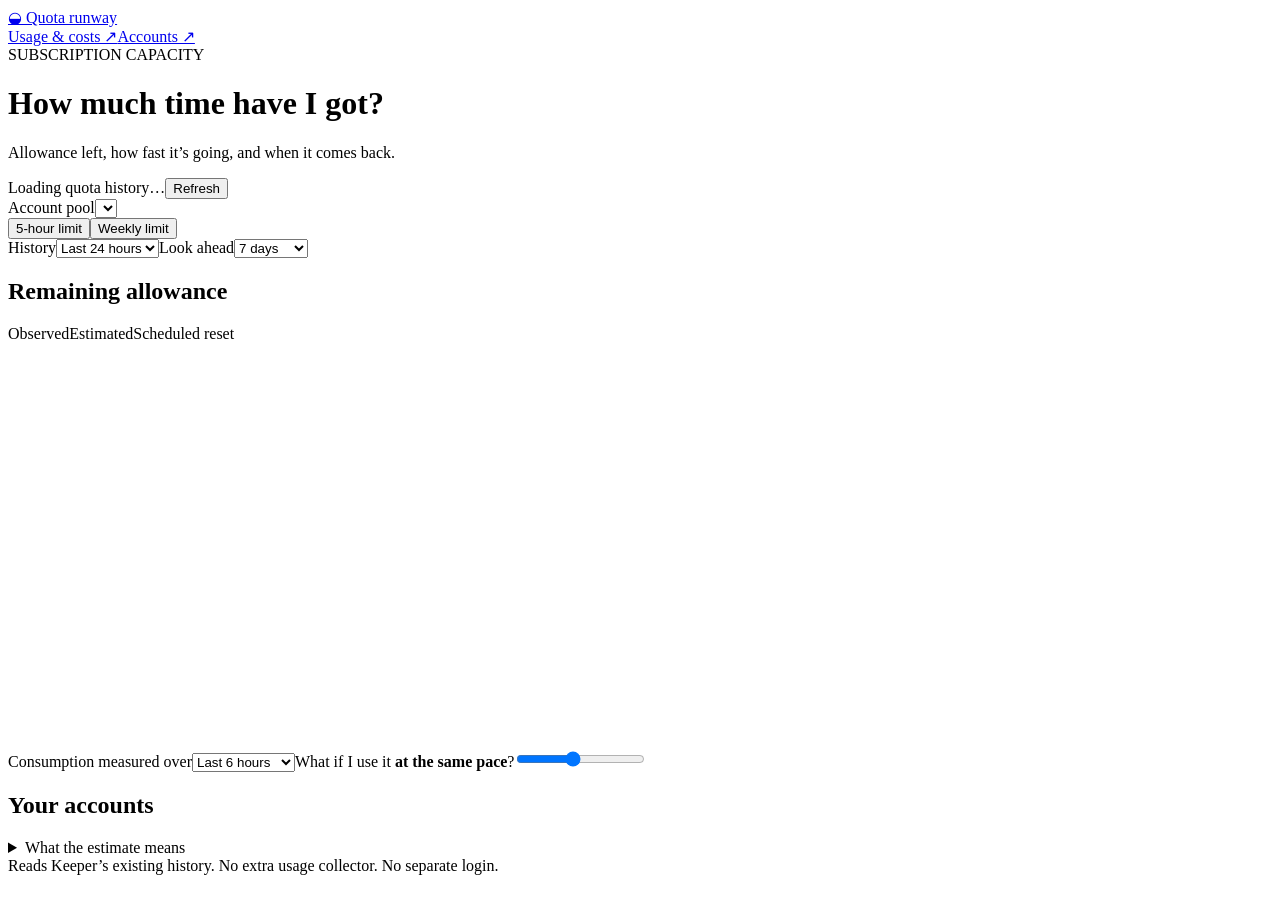
==== kubernetes/homelab/config/quota-runway/index.html @ c87cf953 "Add remaining quota runway with pooled history and reset forecasts" ====
<!doctype html><html lang="en"><head><meta charset="utf-8"><meta name="viewport" content="width=device-width,initial-scale=1"><title>Quota runway · Homelab</title><link rel="stylesheet" href="/runway/style.css"></head><body>
<header><a class="brand" href="/runway/">◒ <span>Quota runway</span></a><nav><a href="/">Usage & costs ↗</a><a href="https://cliproxy.erikfrankling.duckdns.org/management.html">Accounts ↗</a></nav></header>
<main><div class="intro"><div><div class="eyebrow">SUBSCRIPTION CAPACITY</div><h1>How much time have I got?</h1><p>Allowance left, how fast it’s going, and when it comes back.</p></div><div class="sync"><span id="updated">Loading quota history…</span><button id="refresh">Refresh</button></div></div>
<div id="error" role="alert" hidden></div>
<section class="controls"><label>Account pool<select id="pool"></select></label><div class="tabs" role="group" aria-label="Quota window"><button data-role="primary">5-hour limit</button><button data-role="secondary" class="active">Weekly limit</button></div><label>History<select id="past"><option value="6">Last 6 hours</option><option value="24" selected>Last 24 hours</option><option value="168">Last 7 days</option></select></label><label>Look ahead<select id="future"><option value="12">12 hours</option><option value="72">3 days</option><option value="168" selected>7 days</option></select></label></section>
<section class="stats" id="stats" aria-live="polite"></section>
<section class="chart-panel"><div class="chart-heading"><div><h2>Remaining allowance</h2><p id="chart-note"></p></div><div class="legend"><span><i class="solid"></i>Observed</span><span><i class="dash"></i>Estimated</span><span><i class="reset"></i>Scheduled reset</span></div></div><div class="plot"><svg id="chart" viewBox="0 0 1100 350" role="img" aria-label="Remaining subscription allowance over time"></svg><div id="tooltip" hidden></div></div><div class="forecast-controls"><label>Consumption measured over<select id="lookback"><option value="1">Last hour</option><option value="6" selected>Last 6 hours</option><option value="24">Last 24 hours</option></select></label><label class="pace">What if I use it <strong id="pace-value">at the same pace</strong>?<input id="pace" type="range" min="25" max="200" value="100" step="25" aria-label="Consumption rate multiplier"></label></div><p class="method" id="method"></p></section>
<section><div class="section-heading"><h2>Your accounts</h2><span id="coverage"></span></div><div id="accounts"></div></section>
<details><summary>What the estimate means</summary><p>Solid lines use Keeper’s observed remaining-quota percentages. Dashed lines assume each account continues at its own measured pace, multiplied by the slider. Rate uses observed consumption within quota cycles; resets and time spent blocked at zero are excluded. At least five minutes of usable observations are required. Large gaps stay blank. Data older than 15 minutes, or past its stated reset, is marked stale and cannot produce a forecast.</p><p>Each reset marker comes from the provider’s next reset time. No later reset dates are invented. Resetting to a full allowance is an estimate until a new observation confirms it. Unknown consumption rates show reset markers but no invented descending line. Both short and weekly limits can restrict access; read the other-limit status on each account.</p><p>Totals combine only accounts from the same provider and plan. One full allowance means 100% of one account’s selected limit, not a guaranteed token count. These are usage estimates, not guarantees: model mix, long contexts, tools, and account routing change consumption.</p></details>
<footer>Reads Keeper’s existing history. No extra usage collector. No separate login. <span id="sampling"></span></footer></main><script type="module" src="/runway/app.mjs"></script></body></html>
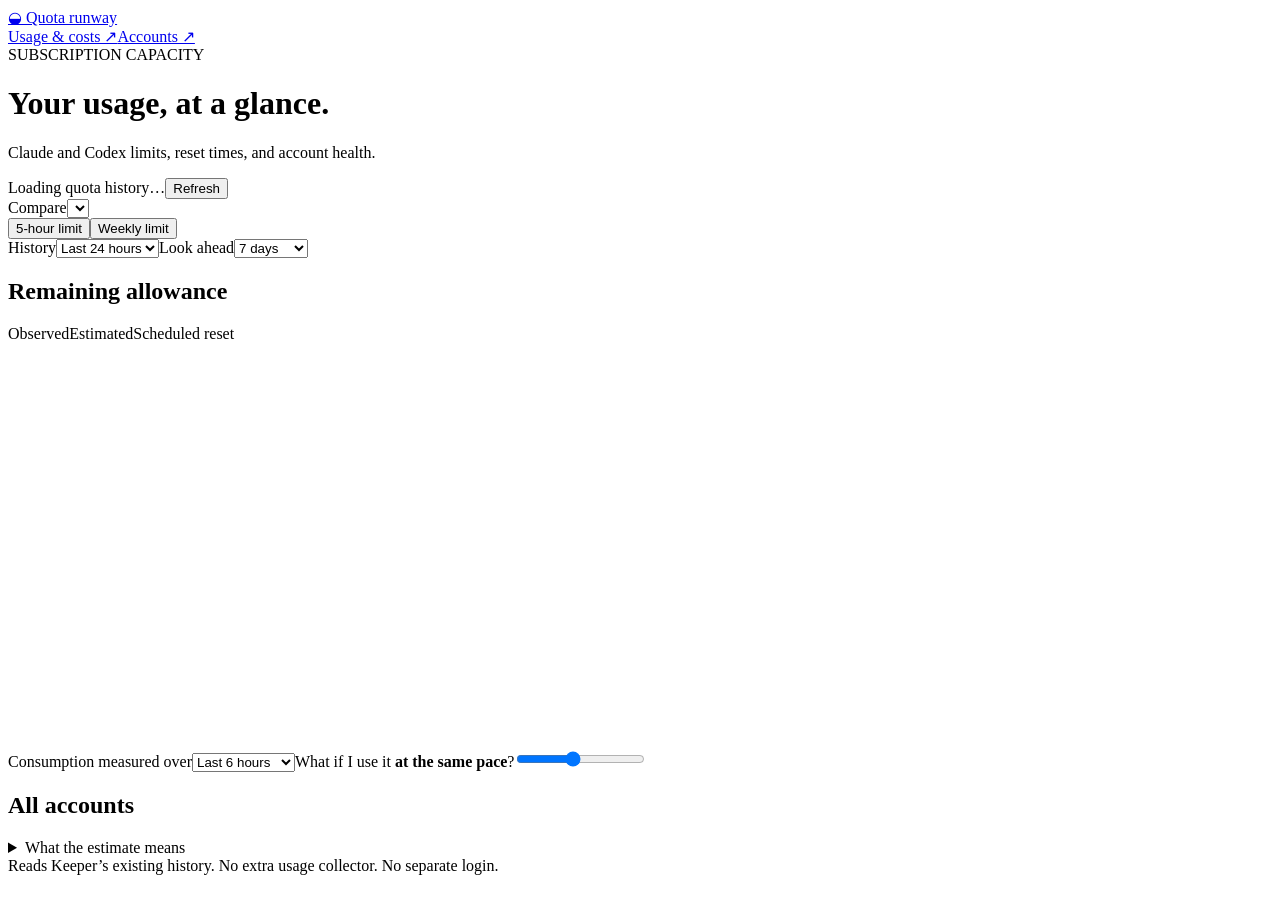
==== commit 6c666dd4: "Fix quota recovery, display scoped limits and compare providers" ====
--- a/kubernetes/homelab/config/quota-runway/index.html
+++ b/kubernetes/homelab/config/quota-runway/index.html
@@ -1,10 +1,10 @@
 <!doctype html><html lang="en"><head><meta charset="utf-8"><meta name="viewport" content="width=device-width,initial-scale=1"><title>Quota runway · Homelab</title><link rel="stylesheet" href="/runway/style.css"></head><body>
 <header><a class="brand" href="/runway/">◒ <span>Quota runway</span></a><nav><a href="/">Usage & costs ↗</a><a href="https://cliproxy.erikfrankling.duckdns.org/management.html">Accounts ↗</a></nav></header>
-<main><div class="intro"><div><div class="eyebrow">SUBSCRIPTION CAPACITY</div><h1>How much time have I got?</h1><p>Allowance left, how fast it’s going, and when it comes back.</p></div><div class="sync"><span id="updated">Loading quota history…</span><button id="refresh">Refresh</button></div></div>
+<main><div class="intro"><div><div class="eyebrow">SUBSCRIPTION CAPACITY</div><h1>Your usage, at a glance.</h1><p>Claude and Codex limits, reset times, and account health.</p></div><div class="sync"><span id="updated">Loading quota history…</span><button id="refresh">Refresh</button></div></div>
 <div id="error" role="alert" hidden></div>
-<section class="controls"><label>Account pool<select id="pool"></select></label><div class="tabs" role="group" aria-label="Quota window"><button data-role="primary">5-hour limit</button><button data-role="secondary" class="active">Weekly limit</button></div><label>History<select id="past"><option value="6">Last 6 hours</option><option value="24" selected>Last 24 hours</option><option value="168">Last 7 days</option></select></label><label>Look ahead<select id="future"><option value="12">12 hours</option><option value="72">3 days</option><option value="168" selected>7 days</option></select></label></section>
+<section class="controls"><label>Compare<select id="pool"></select></label><div class="tabs" role="group" aria-label="Quota window"><button data-role="primary">5-hour limit</button><button data-role="secondary" class="active">Weekly limit</button></div><label>History<select id="past"><option value="6">Last 6 hours</option><option value="24" selected>Last 24 hours</option><option value="168">Last 7 days</option></select></label><label>Look ahead<select id="future"><option value="12">12 hours</option><option value="72">3 days</option><option value="168" selected>7 days</option></select></label></section>
 <section class="stats" id="stats" aria-live="polite"></section>
-<section class="chart-panel"><div class="chart-heading"><div><h2>Remaining allowance</h2><p id="chart-note"></p></div><div class="legend"><span><i class="solid"></i>Observed</span><span><i class="dash"></i>Estimated</span><span><i class="reset"></i>Scheduled reset</span></div></div><div class="plot"><svg id="chart" viewBox="0 0 1100 350" role="img" aria-label="Remaining subscription allowance over time"></svg><div id="tooltip" hidden></div></div><div class="forecast-controls"><label>Consumption measured over<select id="lookback"><option value="1">Last hour</option><option value="6" selected>Last 6 hours</option><option value="24">Last 24 hours</option></select></label><label class="pace">What if I use it <strong id="pace-value">at the same pace</strong>?<input id="pace" type="range" min="25" max="200" value="100" step="25" aria-label="Consumption rate multiplier"></label></div><p class="method" id="method"></p></section>
-<section><div class="section-heading"><h2>Your accounts</h2><span id="coverage"></span></div><div id="accounts"></div></section>
-<details><summary>What the estimate means</summary><p>Solid lines use Keeper’s observed remaining-quota percentages. Dashed lines assume each account continues at its own measured pace, multiplied by the slider. Rate uses observed consumption within quota cycles; resets and time spent blocked at zero are excluded. At least five minutes of usable observations are required. Large gaps stay blank. Data older than 15 minutes, or past its stated reset, is marked stale and cannot produce a forecast.</p><p>Each reset marker comes from the provider’s next reset time. No later reset dates are invented. Resetting to a full allowance is an estimate until a new observation confirms it. Unknown consumption rates show reset markers but no invented descending line. Both short and weekly limits can restrict access; read the other-limit status on each account.</p><p>Totals combine only accounts from the same provider and plan. One full allowance means 100% of one account’s selected limit, not a guaranteed token count. These are usage estimates, not guarantees: model mix, long contexts, tools, and account routing change consumption.</p></details>
+<section class="chart-panel"><div class="chart-heading"><div><h2>Remaining allowance</h2><p id="chart-note"></p></div><div class="legend" id="legend"><span><i class="solid"></i>Observed</span><span><i class="dash"></i>Estimated</span><span><i class="reset"></i>Scheduled reset</span></div></div><div class="plot"><svg id="chart" viewBox="0 0 1100 350" role="img" aria-label="Remaining subscription allowance over time"></svg><div id="tooltip" hidden></div></div><div class="forecast-controls"><label>Consumption measured over<select id="lookback"><option value="1">Last hour</option><option value="6" selected>Last 6 hours</option><option value="24">Last 24 hours</option></select></label><label class="pace">What if I use it <strong id="pace-value">at the same pace</strong>?<input id="pace" type="range" min="25" max="200" value="100" step="25" aria-label="Consumption rate multiplier"></label></div><p class="method" id="method"></p></section>
+<section><div class="section-heading"><h2>All accounts</h2><span id="coverage"></span></div><div id="accounts"></div></section>
+<dialog id="reset-dialog"><form method="dialog"><h2>Reset usage</h2><p id="reset-account-name"></p><p>This consumes a provider reset grant. Only the listed limits are cleared.</p><label>Reset grant<select id="reset-grant"></select></label><div class="dialog-actions"><button value="cancel">Cancel</button><button value="confirm">Use reset grant</button></div></form></dialog><details><summary>What the estimate means</summary><p>Solid lines use Keeper’s observed remaining-quota percentages. Dashed lines assume each account continues at its own measured pace, multiplied by the slider. Rate uses observed consumption within quota cycles; resets and time spent blocked at zero are excluded. At least five minutes of usable observations are required. Large gaps stay blank. Data older than 15 minutes, or past its stated reset, is marked stale and cannot produce a forecast.</p><p>Each reset marker comes from the provider’s next reset time. No later reset dates are invented. Resetting to a full allowance is an estimate until a new observation confirms it. Unknown consumption rates show current readings and reset markers without a descending line. Both short and weekly limits can restrict access; read the other-limit status on each account.</p><p>Each line averages the remaining percentage for accounts from the same provider and plan. Comparing Claude and Codex does not imply equal token budgets. These are usage estimates, not guarantees: model mix, long contexts, tools, and account routing change consumption.</p></details>
 <footer>Reads Keeper’s existing history. No extra usage collector. No separate login. <span id="sampling"></span></footer></main><script type="module" src="/runway/app.mjs"></script></body></html>
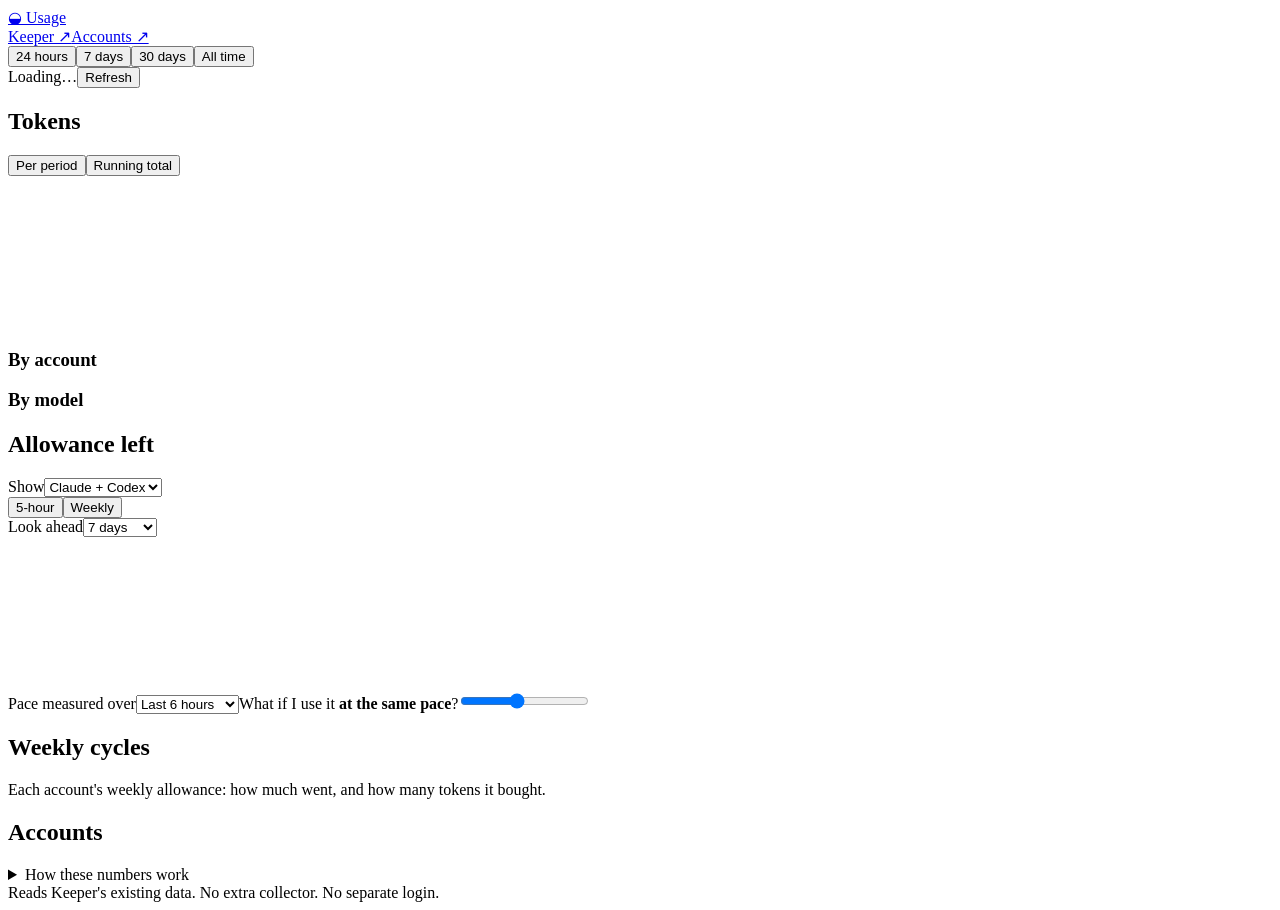
==== commit a6d751ff: "Quota runway: full token history, per-account allowance, one range for every panel The page only sho" ====
--- a/kubernetes/homelab/config/quota-runway/index.html
+++ b/kubernetes/homelab/config/quota-runway/index.html
@@ -1,10 +1,22 @@
-<!doctype html><html lang="en"><head><meta charset="utf-8"><meta name="viewport" content="width=device-width,initial-scale=1"><title>Quota runway · Homelab</title><link rel="stylesheet" href="/runway/style.css"></head><body>
-<header><a class="brand" href="/runway/">◒ <span>Quota runway</span></a><nav><a href="/">Usage & costs ↗</a><a href="https://cliproxy.erikfrankling.duckdns.org/management.html">Accounts ↗</a></nav></header>
-<main><div class="intro"><div><div class="eyebrow">SUBSCRIPTION CAPACITY</div><h1>Your usage, at a glance.</h1><p>Claude and Codex limits, reset times, and account health.</p></div><div class="sync"><span id="updated">Loading quota history…</span><button id="refresh">Refresh</button></div></div>
+<!doctype html><html lang="en"><head><meta charset="utf-8"><meta name="viewport" content="width=device-width,initial-scale=1"><title>Usage · Homelab</title><link rel="stylesheet" href="/runway/style.css"></head><body>
+<header><a class="brand" href="/runway/">◒ <span>Usage</span></a><nav><a href="/">Keeper ↗</a><a href="https://cliproxy.erikfrankling.duckdns.org/management.html">Accounts ↗</a></nav></header>
+<main>
+<div class="topbar"><div class="tabs range" role="group" aria-label="Time range"><button data-range="24h">24 hours</button><button data-range="7d" class="active">7 days</button><button data-range="30d">30 days</button><button data-range="all">All time</button></div><div class="sync"><span id="updated">Loading…</span><button id="refresh">Refresh</button></div></div>
 <div id="error" role="alert" hidden></div>
-<section class="controls"><label>Compare<select id="pool"></select></label><div class="tabs" role="group" aria-label="Quota window"><button data-role="primary">5-hour limit</button><button data-role="secondary" class="active">Weekly limit</button></div><label>History<select id="past"><option value="6">Last 6 hours</option><option value="24" selected>Last 24 hours</option><option value="168">Last 7 days</option></select></label><label>Look ahead<select id="future"><option value="12">12 hours</option><option value="72">3 days</option><option value="168" selected>7 days</option></select></label></section>
-<section class="stats" id="stats" aria-live="polite"></section>
-<section class="chart-panel"><div class="chart-heading"><div><h2>Remaining allowance</h2><p id="chart-note"></p></div><div class="legend" id="legend"><span><i class="solid"></i>Observed</span><span><i class="dash"></i>Estimated</span><span><i class="reset"></i>Scheduled reset</span></div></div><div class="plot"><svg id="chart" viewBox="0 0 1100 350" role="img" aria-label="Remaining subscription allowance over time"></svg><div id="tooltip" hidden></div></div><div class="forecast-controls"><label>Consumption measured over<select id="lookback"><option value="1">Last hour</option><option value="6" selected>Last 6 hours</option><option value="24">Last 24 hours</option></select></label><label class="pace">What if I use it <strong id="pace-value">at the same pace</strong>?<input id="pace" type="range" min="25" max="200" value="100" step="25" aria-label="Consumption rate multiplier"></label></div><p class="method" id="method"></p></section>
-<section><div class="section-heading"><h2>All accounts</h2><span id="coverage"></span></div><div id="accounts"></div></section>
-<dialog id="reset-dialog"><form method="dialog"><h2>Reset usage</h2><p id="reset-account-name"></p><p>This consumes a provider reset grant. Only the listed limits are cleared.</p><label>Reset grant<select id="reset-grant"></select></label><div class="dialog-actions"><button value="cancel">Cancel</button><button value="confirm">Use reset grant</button></div></form></dialog><details><summary>What the estimate means</summary><p>Solid lines use Keeper’s observed remaining-quota percentages. Dashed lines assume each account continues at its own measured pace, multiplied by the slider. Rate uses observed consumption within quota cycles; resets and time spent blocked at zero are excluded. At least five minutes of usable observations are required. Large gaps stay blank. Data older than 15 minutes, or past its stated reset, is marked stale and cannot produce a forecast.</p><p>Each reset marker comes from the provider’s next reset time. No later reset dates are invented. Resetting to a full allowance is an estimate until a new observation confirms it. Unknown consumption rates show current readings and reset markers without a descending line. Both short and weekly limits can restrict access; read the other-limit status on each account.</p><p>Each line averages the remaining percentage for accounts from the same provider and plan. Comparing Claude and Codex does not imply equal token budgets. These are usage estimates, not guarantees: model mix, long contexts, tools, and account routing change consumption.</p></details>
-<footer>Reads Keeper’s existing history. No extra usage collector. No separate login. <span id="sampling"></span></footer></main><script type="module" src="/runway/app.mjs"></script></body></html>
+<section class="stats" id="kpis" aria-live="polite"></section>
+
+<section class="panel"><div class="panel-heading"><div><h2>Tokens</h2><p id="spend-note"></p></div><div class="tabs small" role="group" aria-label="Token chart mode"><button data-mode="bars" class="active">Per period</button><button data-mode="total">Running total</button></div></div>
+<div class="legend" id="spend-legend"></div><div class="plot"><svg id="spend" role="img" aria-label="Tokens through the proxy over time"></svg><div class="tooltip" id="spend-tip" hidden></div></div>
+<div class="split"><div><h3>By account</h3><div id="by-account"></div></div><div><h3>By model</h3><div id="by-model"></div></div></div></section>
+
+<section class="panel"><div class="panel-heading"><div><h2>Allowance left</h2><p id="chart-note"></p></div><div class="controls"><label>Show<select id="pool"><option value="all">Claude + Codex</option><option value="claude">Claude</option><option value="codex">Codex</option></select></label><div class="tabs small" role="group" aria-label="Quota window"><button data-kind="short">5-hour</button><button data-kind="weekly" class="active">Weekly</button></div><label>Look ahead<select id="future"><option value="0">None</option><option value="12">12 hours</option><option value="72">3 days</option><option value="168" selected>7 days</option></select></label></div></div>
+
+<div class="legend" id="legend"></div><div class="plot"><svg id="chart" role="img" aria-label="Remaining subscription allowance per account"></svg><div class="tooltip" id="tooltip" hidden></div></div>
+<div class="forecast-controls"><label>Pace measured over<select id="lookback"><option value="1">Last hour</option><option value="6" selected>Last 6 hours</option><option value="24">Last 24 hours</option></select></label><label class="pace">What if I use it <strong id="pace-value">at the same pace</strong>?<input id="pace" type="range" min="25" max="200" value="100" step="25" aria-label="Consumption rate multiplier"></label></div><p class="method" id="method"></p></section>
+
+<section class="panel"><div class="panel-heading"><div><h2>Weekly cycles</h2><p>Each account's weekly allowance: how much went, and how many tokens it bought.</p></div></div><div id="cycles"></div></section>
+
+<section><div class="section-heading"><h2>Accounts</h2><span id="coverage"></span></div><div id="accounts"></div></section>
+<dialog id="reset-dialog"><form method="dialog"><h2>Reset usage</h2><p id="reset-account-name"></p><p>This consumes a provider reset grant. Only the listed limits are cleared.</p><label>Reset grant<select id="reset-grant"></select></label><div class="dialog-actions"><button value="cancel">Cancel</button><button value="confirm">Use reset grant</button></div></form></dialog>
+<details><summary>How these numbers work</summary><p>Tokens are every request Keeper recorded from the proxy (input including cache reads, plus output). Keeper has recorded since the proxy started; “All time” starts at the first recorded day.</p><p>Allowance lines are each account's remaining percentage as observed by Keeper, one line per account. Breaks mean a new quota cycle or missing readings. Keeper keeps 30 days of quota history. Dashed lines assume each account keeps its own measured pace, multiplied by the slider, and refill at the provider's next reported reset; later resets are not invented. Accounts on different plans have different token budgets.</p><p>Weekly cycles use Keeper's per-cycle token totals. “Tokens per 1%” is the cycle's tokens divided by the percentage points it used; a manual reset in the middle of a week makes that number too high.</p></details>
+<footer>Reads Keeper's existing data. No extra collector. No separate login.</footer></main><script type="module" src="/runway/app.mjs"></script></body></html>
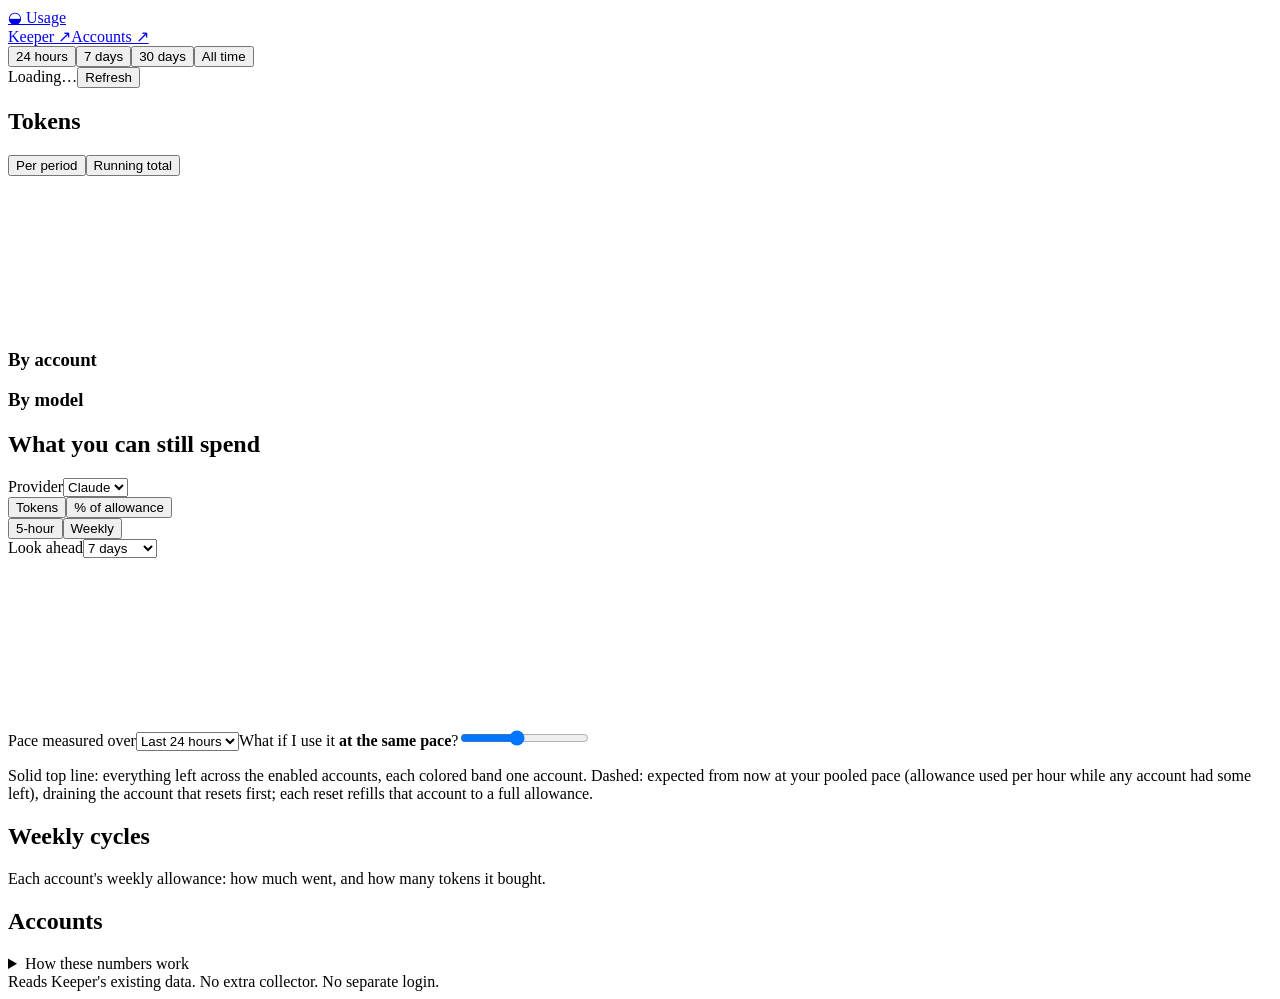
==== commit 864d2e8e: "Quota runway: stack every account's allowance and forecast what is left to spend Per provider, the r" ====
--- a/kubernetes/homelab/config/quota-runway/index.html
+++ b/kubernetes/homelab/config/quota-runway/index.html
@@ -9,14 +9,15 @@
 <div class="legend" id="spend-legend"></div><div class="plot"><svg id="spend" role="img" aria-label="Tokens through the proxy over time"></svg><div class="tooltip" id="spend-tip" hidden></div></div>
 <div class="split"><div><h3>By account</h3><div id="by-account"></div></div><div><h3>By model</h3><div id="by-model"></div></div></div></section>
 
-<section class="panel"><div class="panel-heading"><div><h2>Allowance left</h2><p id="chart-note"></p></div><div class="controls"><label>Show<select id="pool"><option value="all">Claude + Codex</option><option value="claude">Claude</option><option value="codex">Codex</option></select></label><div class="tabs small" role="group" aria-label="Quota window"><button data-kind="short">5-hour</button><button data-kind="weekly" class="active">Weekly</button></div><label>Look ahead<select id="future"><option value="0">None</option><option value="12">12 hours</option><option value="72">3 days</option><option value="168" selected>7 days</option></select></label></div></div>
+<section class="panel"><div class="panel-heading"><div><h2>What you can still spend</h2><p id="chart-note"></p></div><div class="controls"><label>Provider<select id="pool"><option value="claude" selected>Claude</option><option value="codex">Codex</option></select></label><div class="tabs small" role="group" aria-label="Unit"><button data-unit="tokens" class="active">Tokens</button><button data-unit="percent">% of allowance</button></div><div class="tabs small" role="group" aria-label="Quota window"><button data-kind="short">5-hour</button><button data-kind="weekly" class="active">Weekly</button></div><label>Look ahead<select id="future"><option value="0">None</option><option value="12">12 hours</option><option value="72">3 days</option><option value="168" selected>7 days</option></select></label></div></div>
+<p class="outlook" id="outlook"></p>
+<div class="legend" id="legend"></div><div class="plot"><svg id="chart" role="img" aria-label="Allowance left across all accounts, stacked, with the expected use"></svg><div class="tooltip" id="tooltip" hidden></div></div>
+<div class="forecast-controls"><label>Pace measured over<select id="lookback"><option value="6">Last 6 hours</option><option value="24" selected>Last 24 hours</option><option value="72">Last 3 days</option><option value="168">Last 7 days</option></select></label><label class="pace">What if I use it <strong id="pace-value">at the same pace</strong>?<input id="pace" type="range" min="25" max="200" value="100" step="25" aria-label="Consumption rate multiplier"></label></div><p class="method">Solid top line: everything left across the enabled accounts, each colored band one account. Dashed: expected from now at your pooled pace (allowance used per hour while any account had some left), draining the account that resets first; each reset refills that account to a full allowance.</p></section>
 
-<div class="legend" id="legend"></div><div class="plot"><svg id="chart" role="img" aria-label="Remaining subscription allowance per account"></svg><div class="tooltip" id="tooltip" hidden></div></div>
-<div class="forecast-controls"><label>Pace measured over<select id="lookback"><option value="1">Last hour</option><option value="6" selected>Last 6 hours</option><option value="24">Last 24 hours</option></select></label><label class="pace">What if I use it <strong id="pace-value">at the same pace</strong>?<input id="pace" type="range" min="25" max="200" value="100" step="25" aria-label="Consumption rate multiplier"></label></div><p class="method" id="method"></p></section>
 
 <section class="panel"><div class="panel-heading"><div><h2>Weekly cycles</h2><p>Each account's weekly allowance: how much went, and how many tokens it bought.</p></div></div><div id="cycles"></div></section>
 
 <section><div class="section-heading"><h2>Accounts</h2><span id="coverage"></span></div><div id="accounts"></div></section>
 <dialog id="reset-dialog"><form method="dialog"><h2>Reset usage</h2><p id="reset-account-name"></p><p>This consumes a provider reset grant. Only the listed limits are cleared.</p><label>Reset grant<select id="reset-grant"></select></label><div class="dialog-actions"><button value="cancel">Cancel</button><button value="confirm">Use reset grant</button></div></form></dialog>
-<details><summary>How these numbers work</summary><p>Tokens are every request Keeper recorded from the proxy (input including cache reads, plus output). Keeper has recorded since the proxy started; “All time” starts at the first recorded day.</p><p>Allowance lines are each account's remaining percentage as observed by Keeper, one line per account. Breaks mean a new quota cycle or missing readings. Keeper keeps 30 days of quota history. Dashed lines assume each account keeps its own measured pace, multiplied by the slider, and refill at the provider's next reported reset; later resets are not invented. Accounts on different plans have different token budgets.</p><p>Weekly cycles use Keeper's per-cycle token totals. “Tokens per 1%” is the cycle's tokens divided by the percentage points it used; a manual reset in the middle of a week makes that number too high.</p></details>
+<details><summary>How these numbers work</summary><p>Tokens are every request Keeper recorded from the proxy (input including cache reads, plus output). Keeper has recorded since the proxy started; “All time” starts at the first recorded day.</p><p>“What you can still spend” stacks every enabled account of one provider. In tokens, each account's remaining percentage is multiplied by the tokens 1% of that account bought in its latest cycle with at least 20% used (accounts without one use the typical rate of their plan). Cache reads dominate the token count, so treat it as an estimate. The pace is allowance used across all of the provider's accounts (disabled ones too: that demand moves to the others) per hour while any account had some left. The expected line drains the account that resets first, refills each account at its reset and repeats every window. Keeper keeps 30 days of quota history.</p><p>Weekly cycles use Keeper's per-cycle token totals. “Tokens per 1%” is the cycle's tokens divided by the percentage points it used; a manual reset in the middle of a week makes that number too high.</p></details>
 <footer>Reads Keeper's existing data. No extra collector. No separate login.</footer></main><script type="module" src="/runway/app.mjs"></script></body></html>
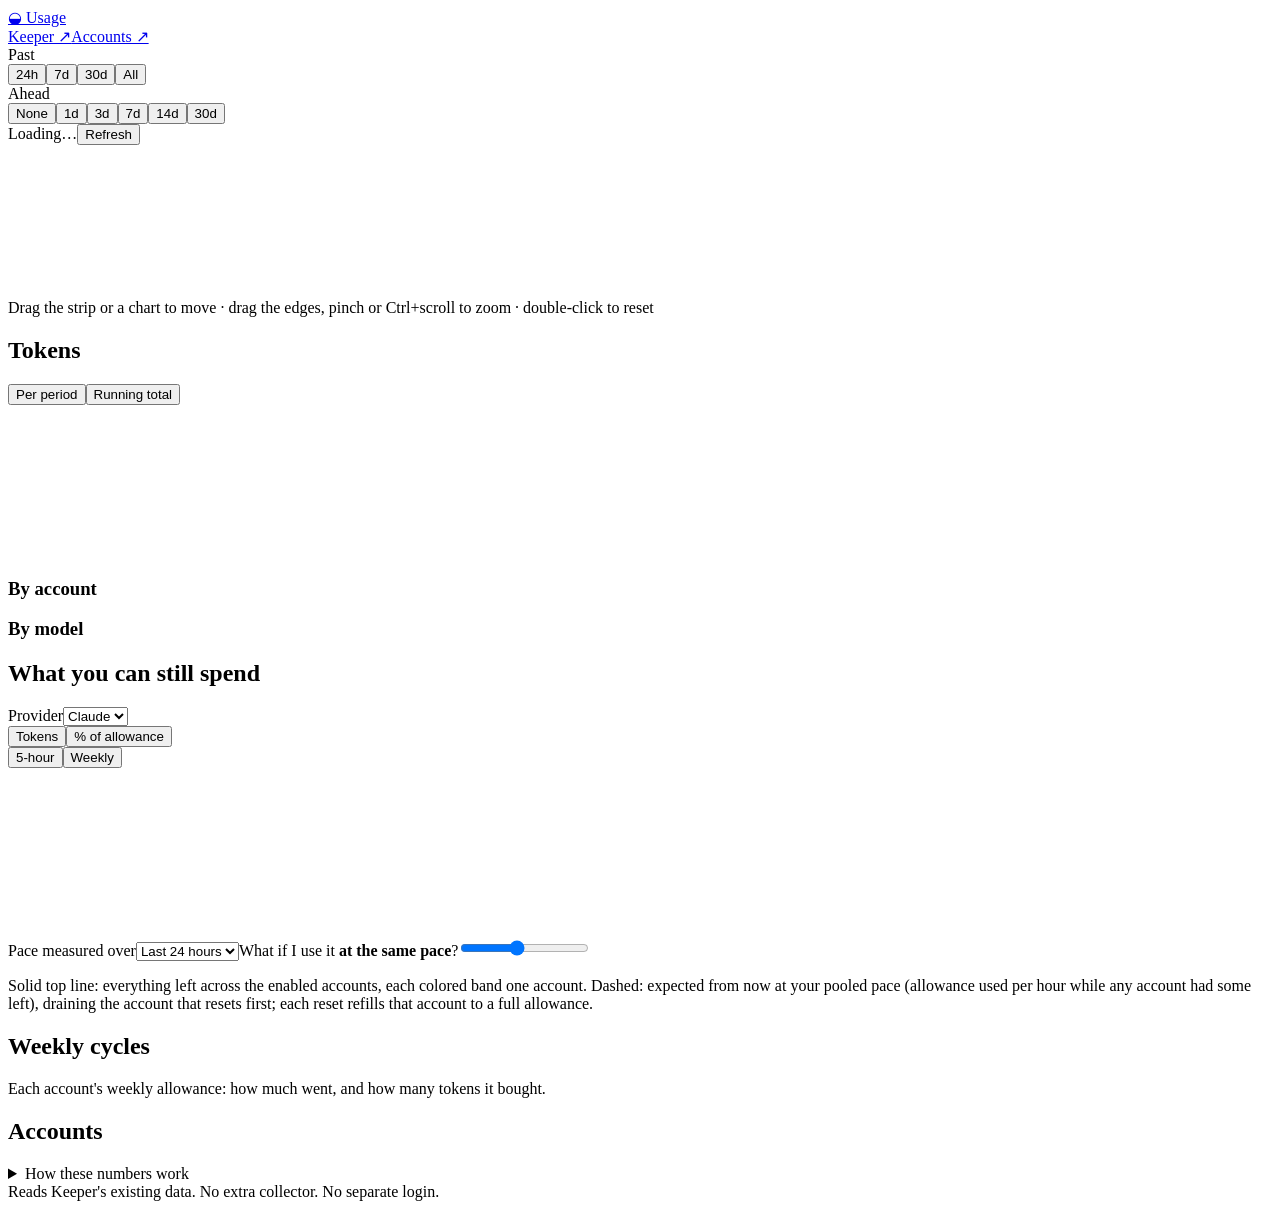
==== commit 89d276d1: "Quota runway: timeline strip, past and ahead presets, drag and zoom through history Past (24h/7d/30d" ====
--- a/kubernetes/homelab/config/quota-runway/index.html
+++ b/kubernetes/homelab/config/quota-runway/index.html
@@ -1,7 +1,8 @@
 <!doctype html><html lang="en"><head><meta charset="utf-8"><meta name="viewport" content="width=device-width,initial-scale=1"><title>Usage · Homelab</title><link rel="stylesheet" href="/runway/style.css"></head><body>
 <header><a class="brand" href="/runway/">◒ <span>Usage</span></a><nav><a href="/">Keeper ↗</a><a href="https://cliproxy.erikfrankling.duckdns.org/management.html">Accounts ↗</a></nav></header>
 <main>
-<div class="topbar"><div class="tabs range" role="group" aria-label="Time range"><button data-range="24h">24 hours</button><button data-range="7d" class="active">7 days</button><button data-range="30d">30 days</button><button data-range="all">All time</button></div><div class="sync"><span id="updated">Loading…</span><button id="refresh">Refresh</button></div></div>
+<div class="topbar"><div class="when"><div class="group"><span class="group-label">Past</span><div class="tabs range" role="group" aria-label="How far back"><button data-range="24h">24h</button><button data-range="7d" class="active">7d</button><button data-range="30d">30d</button><button data-range="all">All</button></div></div><div class="group"><span class="group-label">Ahead</span><div class="tabs range" role="group" aria-label="How far ahead"><button data-ahead="none">None</button><button data-ahead="1d">1d</button><button data-ahead="3d">3d</button><button data-ahead="7d" class="active">7d</button><button data-ahead="14d">14d</button><button data-ahead="30d">30d</button></div></div></div><div class="sync"><span id="updated">Loading…</span><button id="refresh">Refresh</button></div>
+<div class="timeline"><svg id="nav" role="slider" aria-label="Visible time window: drag to move, drag the edges to zoom"></svg><div class="window"><span id="window-label"></span><button id="reset-view" hidden>Back to preset</button><span class="hint">Drag the strip or a chart to move · drag the edges, pinch or Ctrl+scroll to zoom · double-click to reset</span></div></div></div>
 <div id="error" role="alert" hidden></div>
 <section class="stats" id="kpis" aria-live="polite"></section>
 
@@ -9,7 +10,7 @@
 <div class="legend" id="spend-legend"></div><div class="plot"><svg id="spend" role="img" aria-label="Tokens through the proxy over time"></svg><div class="tooltip" id="spend-tip" hidden></div></div>
 <div class="split"><div><h3>By account</h3><div id="by-account"></div></div><div><h3>By model</h3><div id="by-model"></div></div></div></section>
 
-<section class="panel"><div class="panel-heading"><div><h2>What you can still spend</h2><p id="chart-note"></p></div><div class="controls"><label>Provider<select id="pool"><option value="claude" selected>Claude</option><option value="codex">Codex</option></select></label><div class="tabs small" role="group" aria-label="Unit"><button data-unit="tokens" class="active">Tokens</button><button data-unit="percent">% of allowance</button></div><div class="tabs small" role="group" aria-label="Quota window"><button data-kind="short">5-hour</button><button data-kind="weekly" class="active">Weekly</button></div><label>Look ahead<select id="future"><option value="0">None</option><option value="12">12 hours</option><option value="72">3 days</option><option value="168" selected>7 days</option></select></label></div></div>
+<section class="panel"><div class="panel-heading"><div><h2>What you can still spend</h2><p id="chart-note"></p></div><div class="controls"><label>Provider<select id="pool"><option value="claude" selected>Claude</option><option value="codex">Codex</option></select></label><div class="tabs small" role="group" aria-label="Unit"><button data-unit="tokens" class="active">Tokens</button><button data-unit="percent">% of allowance</button></div><div class="tabs small" role="group" aria-label="Quota window"><button data-kind="short">5-hour</button><button data-kind="weekly" class="active">Weekly</button></div></div></div>
 <p class="outlook" id="outlook"></p>
 <div class="legend" id="legend"></div><div class="plot"><svg id="chart" role="img" aria-label="Allowance left across all accounts, stacked, with the expected use"></svg><div class="tooltip" id="tooltip" hidden></div></div>
 <div class="forecast-controls"><label>Pace measured over<select id="lookback"><option value="6">Last 6 hours</option><option value="24" selected>Last 24 hours</option><option value="72">Last 3 days</option><option value="168">Last 7 days</option></select></label><label class="pace">What if I use it <strong id="pace-value">at the same pace</strong>?<input id="pace" type="range" min="25" max="200" value="100" step="25" aria-label="Consumption rate multiplier"></label></div><p class="method">Solid top line: everything left across the enabled accounts, each colored band one account. Dashed: expected from now at your pooled pace (allowance used per hour while any account had some left), draining the account that resets first; each reset refills that account to a full allowance.</p></section>
